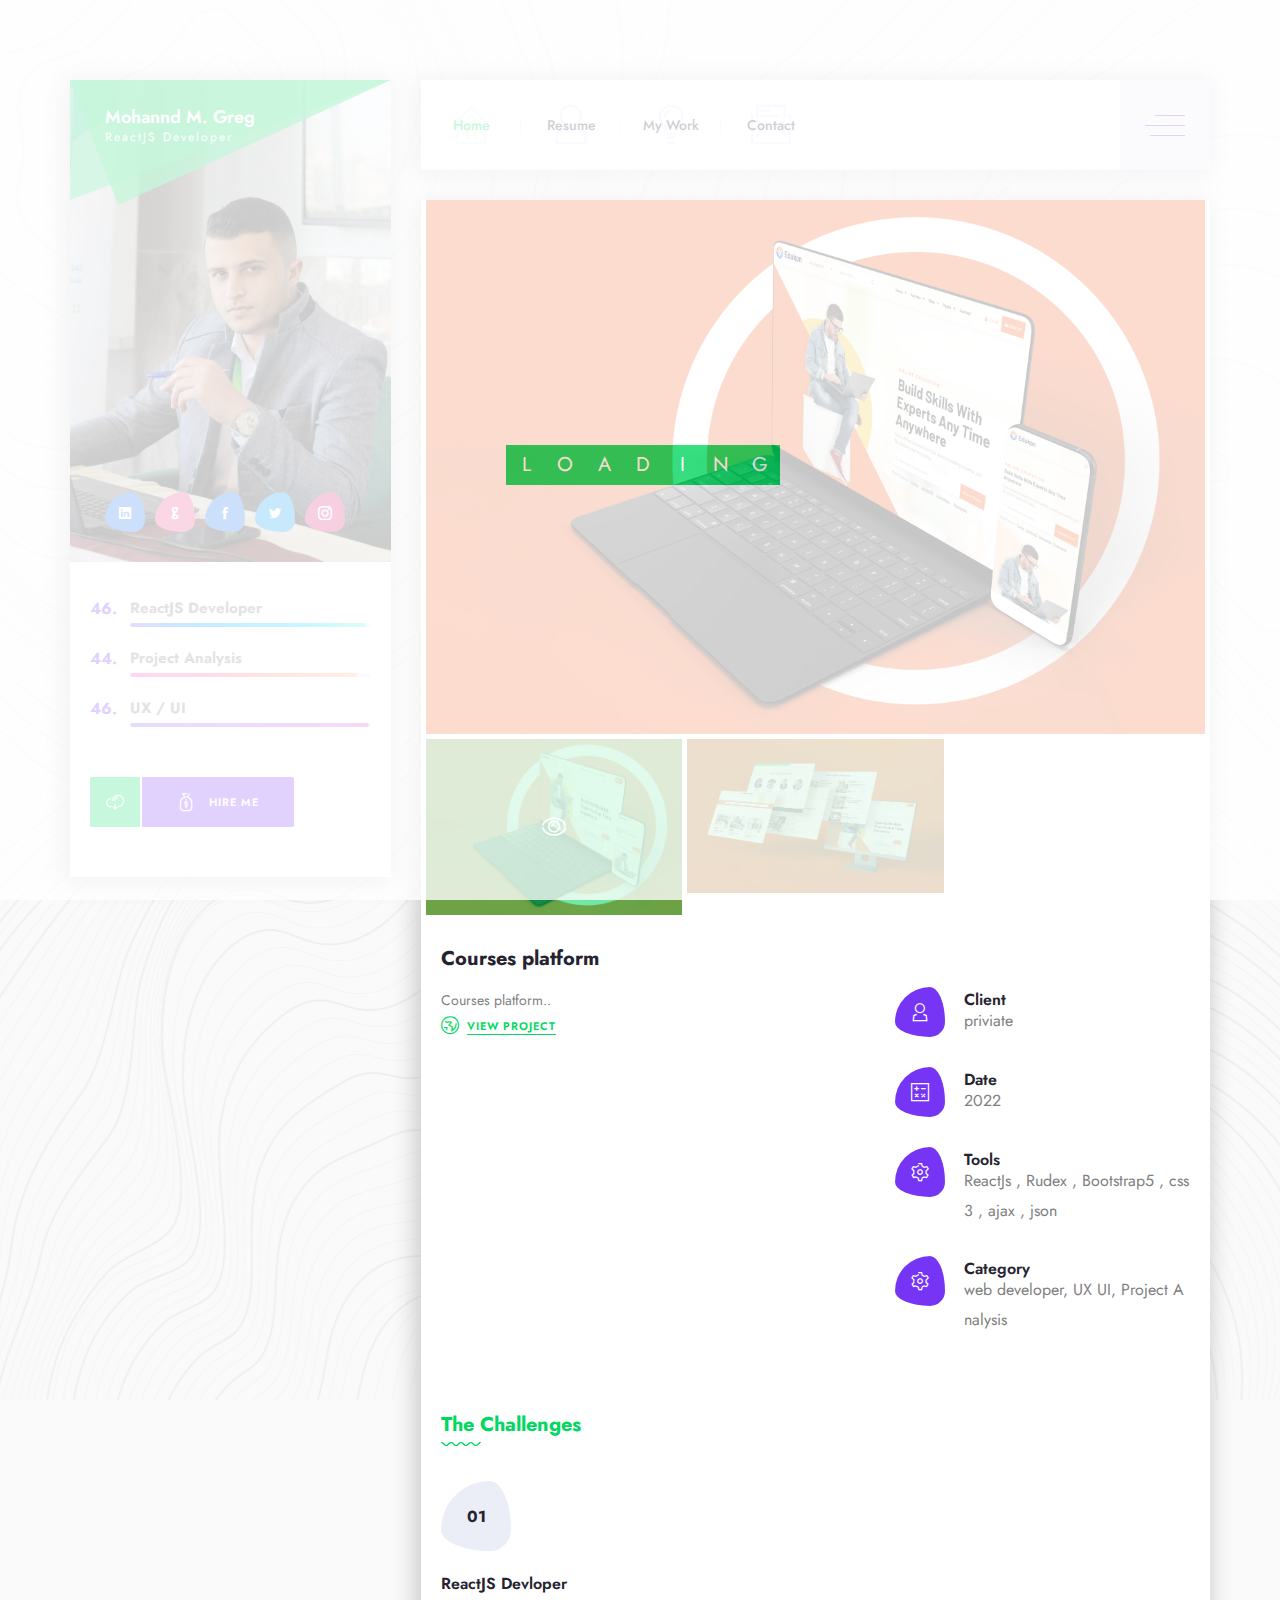
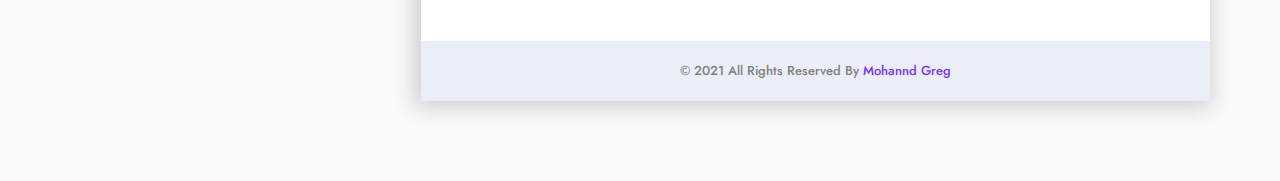
==== edukon.html @ 25fc4d41 "first commit" ====
<!DOCTYPE html>
<html lang="en">
    <head>
        <title>Edukon</title>
        <meta charset="UTF-8">
        <meta name="viewport" content="width=device-width">

        <!-- Start Include All CSS -->
        <link rel="stylesheet" href="assets/css/bootstrap.css"/>
        <link rel="stylesheet" href="assets/css/animate.css"/>
        <link rel="stylesheet" href="assets/css/stroke-gap-icons.css"/>
        <link rel="stylesheet" href="assets/css/icofont.css"/>
        <link rel="stylesheet" href="assets/css/flaticon.css"/>
        <link rel="stylesheet" href="assets/css/Interest.css">
        <link rel="stylesheet" href="assets/css/owl.carousel.min.css">
        <link rel="stylesheet" href="assets/css/owl.theme.default.min.css">
        <link rel="stylesheet" href="assets/css/lightslider.css">
        <link rel="stylesheet" href="assets/css/jquery.mCustomScrollbar.css">
        
        <link rel="stylesheet" href="assets/css/preset.css"/>
        <link rel="stylesheet" href="assets/css/ignore_for_wp.css"/>
        <link rel="stylesheet" href="assets/css/theme.css"/>
        <link rel="stylesheet" href="assets/css/responsive.css"/>
        <link rel="stylesheet" href="assets/css/light.css"/>
        <!-- End Include All CSS -->

        <!-- Favicon Icon -->
        <link rel="icon"  type="image/png" href="assets/images/favicon.png">
        <!-- Favicon Icon -->
    </head>
    <body class="light innerPage">
        
        <!-- Preloader Start -->
        <div class="preloader">
            <div class="preloader-inner">
                <div class="preloader-box">
                    <div class="letter">L</div>
                    <div class="letter">O</div>
                    <div class="letter">A</div>
                    <div class="letter">D</div>
                    <div class="letter">I</div>
                    <div class="letter">N</div>
                    <div class="letter">G</div>
                </div>
            </div>
        </div>
        <!-- Preloader End -->
        
        <div class="container">
            <div class="row">
                <div class="col-lg-4 profileColumn">
                    <div class="profileSidebar">
                      <div class="psHeader">
                        <svg preserveAspectRatio="none" viewBox="0 0 100 100">
                          <polygon points="0 20, 100 20, 0 100" opacity=".65"></polygon>
                        </svg>
                        <svg class="svg2" preserveAspectRatio="none" viewBox="0 0 100 120">
                          <polygon points="0 20, 100 20, 15 120" opacity=".8"></polygon>
                        </svg>
                        <div class="psContent">
                          <h3>Mohannd M. Greg</h3>
                          <span>ReactJS Developer</span>
                        </div>
                      </div>
                      <div class="psPhoto">
                        <img src="assets/images/home_01/prog.jpeg" width="321px" height="450px" alt="">
                        <div class="psSocial">
                          <a href="https://dribbble.com/" target="_blank" class="fac"><i class="icofont-linkedin"></i></a>
                          <a href="https://dribbble.com/" target="_blank" class="dri"><i class="icofont-github"></i></a>
                          <a href="https://facebook.com" target="_blank" class="fac"><i class="icofont-facebook"></i></a>
                          <a href="https://twitter.com" target="_blank" class="twi"><i class="icofont-twitter"></i></a>
                          <a href="https://www.instagram.com/" target="_blank" class="ins"><i class="icofont-instagram"></i></a>
                        </div>
                      </div>
                      <div class="psSkills">
                        <div class="pssBox" data-count="98">
                          <div class="pssbCount">98.</div>
                          <h5>ReactJS Developer</h5>
                          <div class="pssbBars">
                            <div class="pssbBar gr2" style="width: 98%;"></div>
                          </div>
                        </div>
                        <div class="pssBox" data-count="94">
                          <div class="pssbCount">94.</div>
                          <h5>Project Analysis</h5>
                          <div class="pssbBars">
                            <div class="pssbBar" style="width: 94%;"></div>
                          </div>
                        </div>
                        <div class="pssBox" data-count="99">
                          <div class="pssbCount">99.</div>
                          <h5>UX / UI</h5>
                          <div class="pssbBars">
                            <div class="pssbBar gr3" style="width: 99%;"></div>
                          </div>
                        </div>
                      </div>
                      <div class="psFooter">
                        <a href="javascript:void(0);" class="btt_btn only_icon btt_reverse"><span><i class="icon icon-DownloadCloud"></i></span></a>
                        <a href="javascript:void(0);" class="btt_btn contact_me"><span><i class="icon icon-Bag"></i> Hire Me</span></a>
                      </div>
                    </div>
                  </div>
                <div class="col-lg-8 contentColumn" id="tabContainer">
                    <header class="header clearfix">
                        <a href="javascript:void(0)" class="menu_btn"><i class="icofont-navigation-menu"></i>Menu</a>
                        <nav class="mainMenu">
                            <ul class="clearfix" id="mainTab">
                              <li class="active">
                                <a href="#home"
                                  ><i class="icon icon-House"></i><span>Home</span></a
                                >
                              </li>
                              <li>
                                <a href="#resume"
                                  ><i class="icon icon-User"></i><span>Resume</span></a
                                >
                              </li>
                              <li>
                                <a href="#portfolio"
                                  ><i class="icon icon-Bulb"></i><span>My Work</span></a
                                >
                              </li>
              
                              <li>
                                <a href="#contact"
                                  ><i class="icon icon-Imbox"></i><span>Contact</span></a
                                >
                              </li>
                            </ul>
                          </nav>
                        <a href="#" class="sidebarToggler"><span><span></span><span></span><span></span></span></a>
                    </header>
                    <div class="sidebar">
                        <a href="javascript:void(0);" class="widget_closer"><i class="icofont-close-line"></i></a>
                        <div class="widget widget-search">
                            <h3 class="widget_title">Search</h3>
                            <form method="post" action="#" class="search_form">
                                <input type="text" name="s" placeholder="Enter Keword">
                                <button type="submit"><i class="icon icon-Search"></i></button>
                            </form>
                        </div>
                        <!-- <div class="widget widget-search">
                            <h3 class="widget_title">Categories</h3>
                            <ul>
                                <li><a href="blog.html">Web</a>(18)</li>
                                <li><a href="blog.html">Startup</a>(11)</li>
                                <li><a href="blog.html">Branding</a>(17)</li>
                                <li><a href="blog.html">UI UX</a>(23)</li>
                                <li><a href="blog.html">Agency</a>(19)</li>
                            </ul>
                        </div>
                        <div class="widget">
                            <h3 class="widget_title">
                                Recent Posts
                            </h3>
                            <div class="singleRecent">
                                <img src="assets/images/blog/7.jpg" alt="">
                                <span>01 Apr, 2021</span>
                                <a href="single_blog.html">
                                    Create your next web site with Unity.
                                </a>
                            </div>
                            <div class="singleRecent">
                                <img src="assets/images/blog/8.jpg" alt="">
                                <span>31 Mar, 2021</span>
                                <a href="single_blog.html">
                                    Truly unique hundreds of elements.
                                </a>
                            </div>
                            <div class="singleRecent">
                                <img src="assets/images/blog/9.jpg" alt="">
                                <span>26 Mar, 2021</span>
                                <a href="single_blog.html">
                                    Easily create unlimited amount of custom.
                                </a>
                            </div>
                        </div>
                        <div class="widget">
                            <h3 class="widget_title">Tags</h3>
                            <div class="tabclouds">
                                <a href="blog.html">Web Design</a>
                                <a href="blog.html">Development</a>
                                <a href="blog.html">CSS</a>
                                <a href="blog.html">Studio</a>
                                <a href="blog.html">Award</a>
                                <a href="blog.html">Mobile</a>
                                <a href="blog.html">IOS</a>
                                <a href="blog.html">IOS</a>
                                <a href="blog.html">UI / UX</a>
                                <a href="blog.html">Portfolio</a>
                            </div>
                        </div> -->
                    </div>
                    <div class="sidebarOverlay"></div>
                    <div class="bodyContent">
                        <div class="pageCointainer">
                            <section class="comonSection thumbSection">
                                <ul id="folioGallery">
                                    <li data-thumb="assets/images/edukon/664d.jpg" data-src="assets/images/edukon/664d.jpg">
                                        <div class="folioThumb">
                                            <img src="assets/images/edukon/664d.jpg" alt=""/>
                                        </div>
                                    </li>
                                    <li data-thumb="assets/images/edukon/109.jpg"  data-src="assets/images/edukon/109.jpg" >
                                        <div class="folioThumb">
                                            <img src="assets/images/edukon/109.jpg" alt=""/>
                                        </div>
                                    </li>
                               
                                 
                                
                                </ul>
                            </section>
                            <section class="comonSection folioContentSection">
                                <div class="container-fluid">
                                    <div class="row">
                                        <div class="col-lg-12">
                                            <h3 class="folioTitle">Courses platform</h3>
                                            <div class="row">
                                                <div class="col-lg-7">
                                                    <div class="pageContent">
                                                        <p class="mb14">
                                                            Courses platform..
                                                        </p>
                                                    
                                                        <div class="fmfooter">
                                                            <a href="https://github.com/mohanndprog/Edukon.git" class="btt_link"><i class="icon icon-WorldWide"></i><span>View Project</span></a>
                                                           
                                                        </div>
                                                       
                                                    </div>
                                                </div>
                                                <div class="col-lg-5 folioMeta">
                                                    <div class="icon_box_01">
                                                        <i class="icon icon-User"></i>
                                                        <h3>Client</h3>
                                                        <p>priviate</p>
                                                    </div>
                                                    <div class="icon_box_01">
                                                        <i class="icon icon-Calculator"></i>
                                                        <h3>Date</h3>
                                                        <p>2022</p>
                                                    </div>
                                                    <div class="icon_box_01">
                                                        <i class="icon icon-Settings"></i>
                                                        <h3>Tools</h3>
                                                        <p>ReactJs , Rudex , Bootstrap5 , css3 , ajax , json</p>
                                                    </div>
                                                    <div class="icon_box_01">
                                                        <i class="icon icon-Settings"></i>
                                                        <h3>Category</h3>
                                                        <p><a >web developer</a>, <a >UX UI</a>, <a >Project Analysis</a>
                                                        </p>
                                                    </div>
                                                
                                                </div>
                                            </div>
                                        </div>
                                    </div>
                                    <div class="row mt52">
                                        <div class="col-lg-12">
                                            <h2 class="sectionTitle">The Challenges</h2>
                                        </div>
                                    </div>
                                    <div class="row">
                                        <div class="col-lg-6">
                                            <div class="icon_box_4">
                                                <i>01</i>
                                                <h3>ReactJS Devloper</h3>
                                              
                                            </div>
                                        </div>
                                      
                                   
                                    </div>
                                 
                                </div>
                            </section>
                            <footer class="footer">
                                <div class="container-fluid">
                                    <div class="row">
                                        <div class="col-lg-12 text-center">
                                            <div class="copyRight">&copy; 2021 All Rights Reserved By <a href="http://themewar.com" target="_blank">Mohannd Greg</a></div>
                                        </div>
                                    </div>
                                </div>
                            </footer>
                        </div>
                    </div>
                </div>
            </div>
        </div>
        
        <!-- Bact To Top -->
        <a href="javascript:void(0);" id="backtotop"><i class="icofont-bubble-up"></i></a>
        <!-- Bact To Top -->

        <!-- Start Include All JS -->
        <script src="assets/js/jquery.js"></script>
        <script src="assets/js/bootstrap.min.js"></script>
        <script src="assets/js/jquery.appear.js"></script>
        <script src="assets/js/owl.carousel.min.js"></script>
        <script src="assets/js/mixer.js"></script>
        <script src="assets/js/lightslider.min.js"></script>
        <script src="https://maps.google.com/maps/api/js?key=AIzaSyBJtPMZ_LWZKuHTLq5o08KSncQufIhPU3o"></script>
        <script src="assets/js/gmaps.js"></script>
        <script src="assets/js/anime.min.js"></script>
        <script src="assets/js/folio.js"></script>
        <script src="assets/js/jquery.mCustomScrollbar.concat.min.js"></script>
        
        <script src="assets/js/jquery.easytabs.min.js"></script>
        <script src="assets/js/theme.js"></script>
        <!-- End Include All JS -->
    </body>
</html>
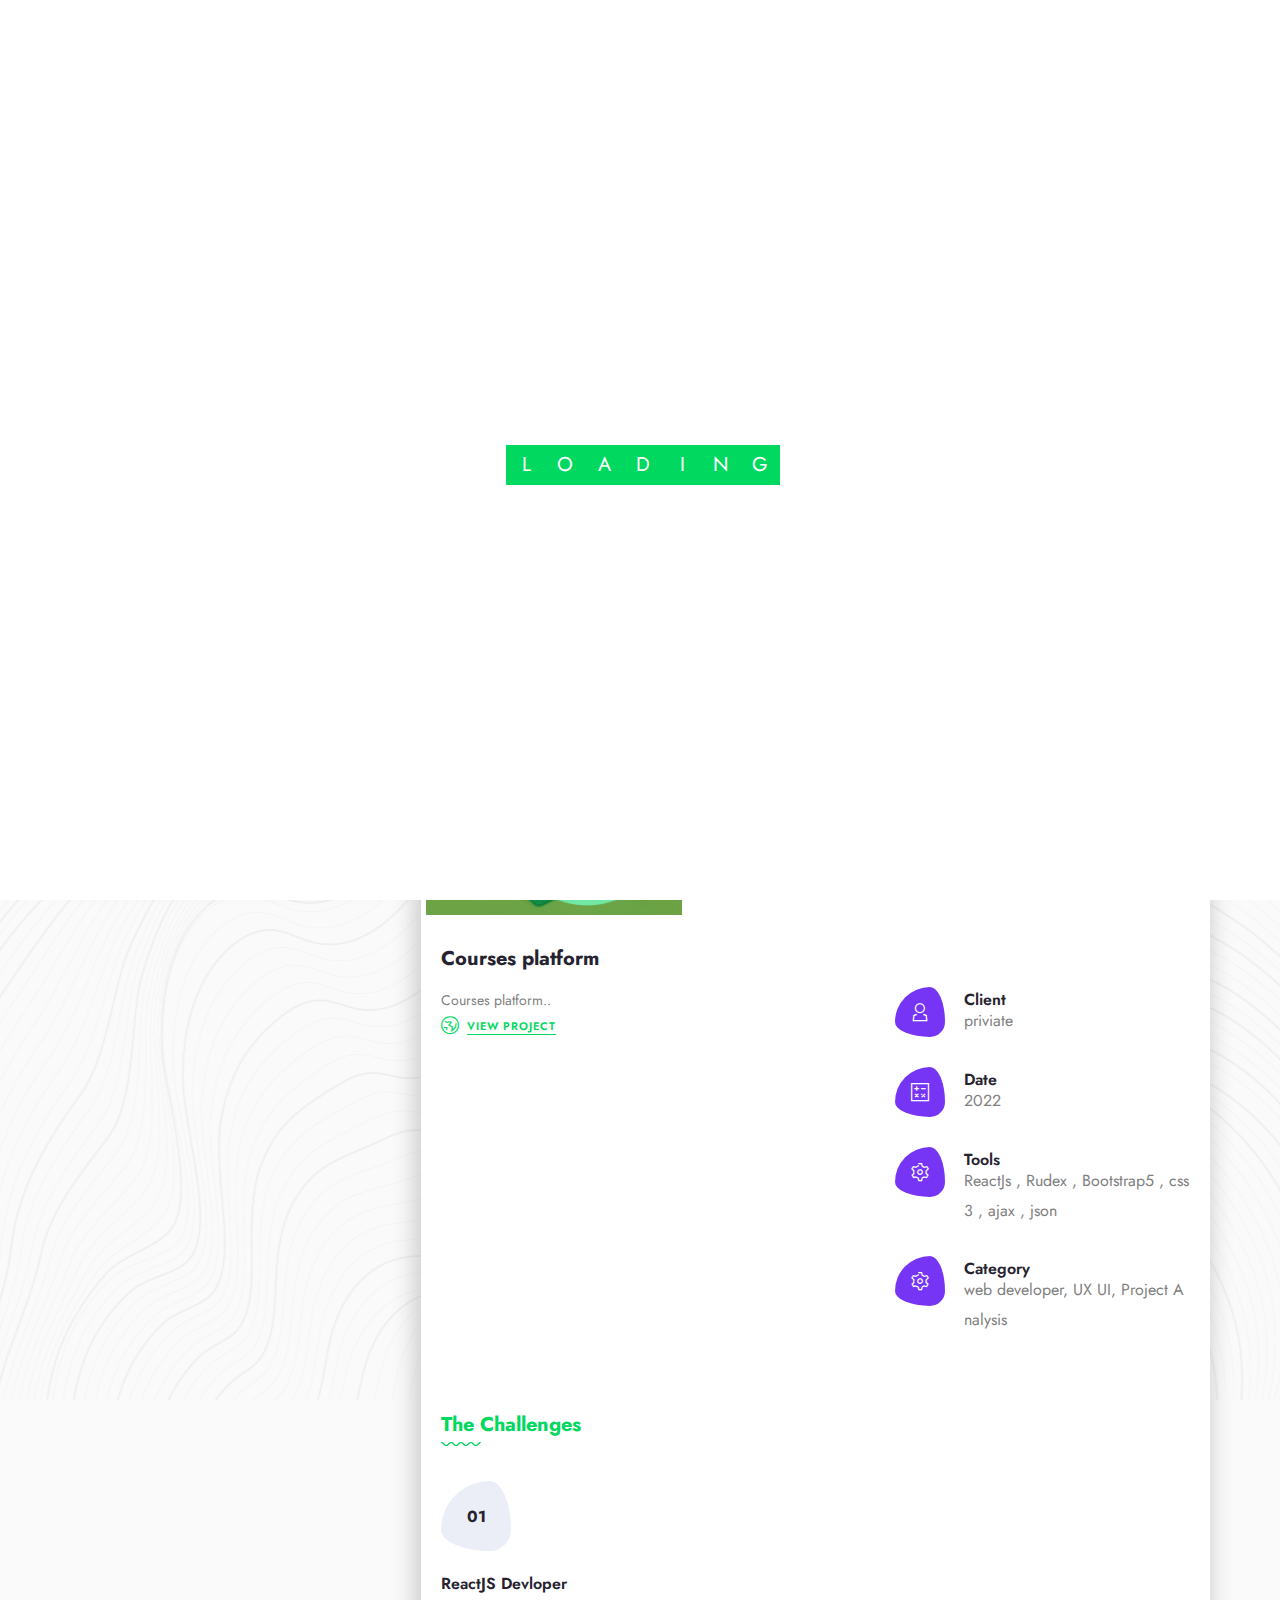
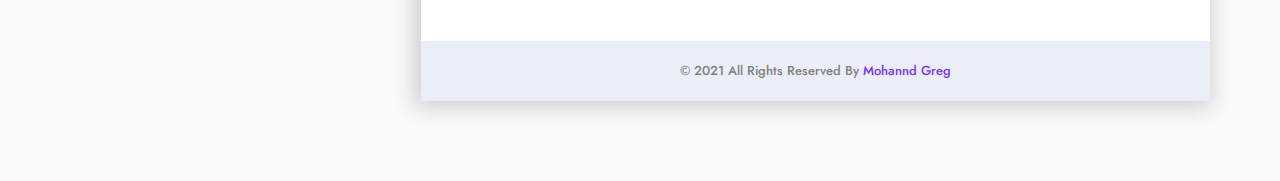
==== commit ef74d23e: "soucnd commit" ====
--- a/edukon.html
+++ b/edukon.html
@@ -65,12 +65,22 @@
                       <div class="psPhoto">
                         <img src="assets/images/home_01/prog.jpeg" width="321px" height="450px" alt="">
                         <div class="psSocial">
-                          <a href="https://dribbble.com/" target="_blank" class="fac"><i class="icofont-linkedin"></i></a>
-                          <a href="https://dribbble.com/" target="_blank" class="dri"><i class="icofont-github"></i></a>
-                          <a href="https://facebook.com" target="_blank" class="fac"><i class="icofont-facebook"></i></a>
-                          <a href="https://twitter.com" target="_blank" class="twi"><i class="icofont-twitter"></i></a>
-                          <a href="https://www.instagram.com/" target="_blank" class="ins"><i class="icofont-instagram"></i></a>
-                        </div>
+                            <a href="https://www.linkedin.com/in/mohannd-m-greg-02448a208" target="_blank" class="fac"
+                              ><i class="icofont-linkedin"></i
+                            ></a>
+                            <a href="https://github.com/mohanndprog" target="_blank" class="dri"
+                              ><i class="icofont-github"></i
+                            ></a>
+                            <a href="https://facebook.com/mohanndprog" target="_blank" class="fac"
+                              ><i class="icofont-facebook"></i
+                            ></a>
+                            <a href="https://twitter.com/mohanndprog" target="_blank" class="twi"
+                              ><i class="icofont-twitter"></i
+                            ></a>
+                            <a href="https://www.instagram.com/mohanndprog" target="_blank" class="ins"
+                              ><i class="icofont-instagram"></i
+                            ></a>
+                          </div>
                       </div>
                       <div class="psSkills">
                         <div class="pssBox" data-count="98">
